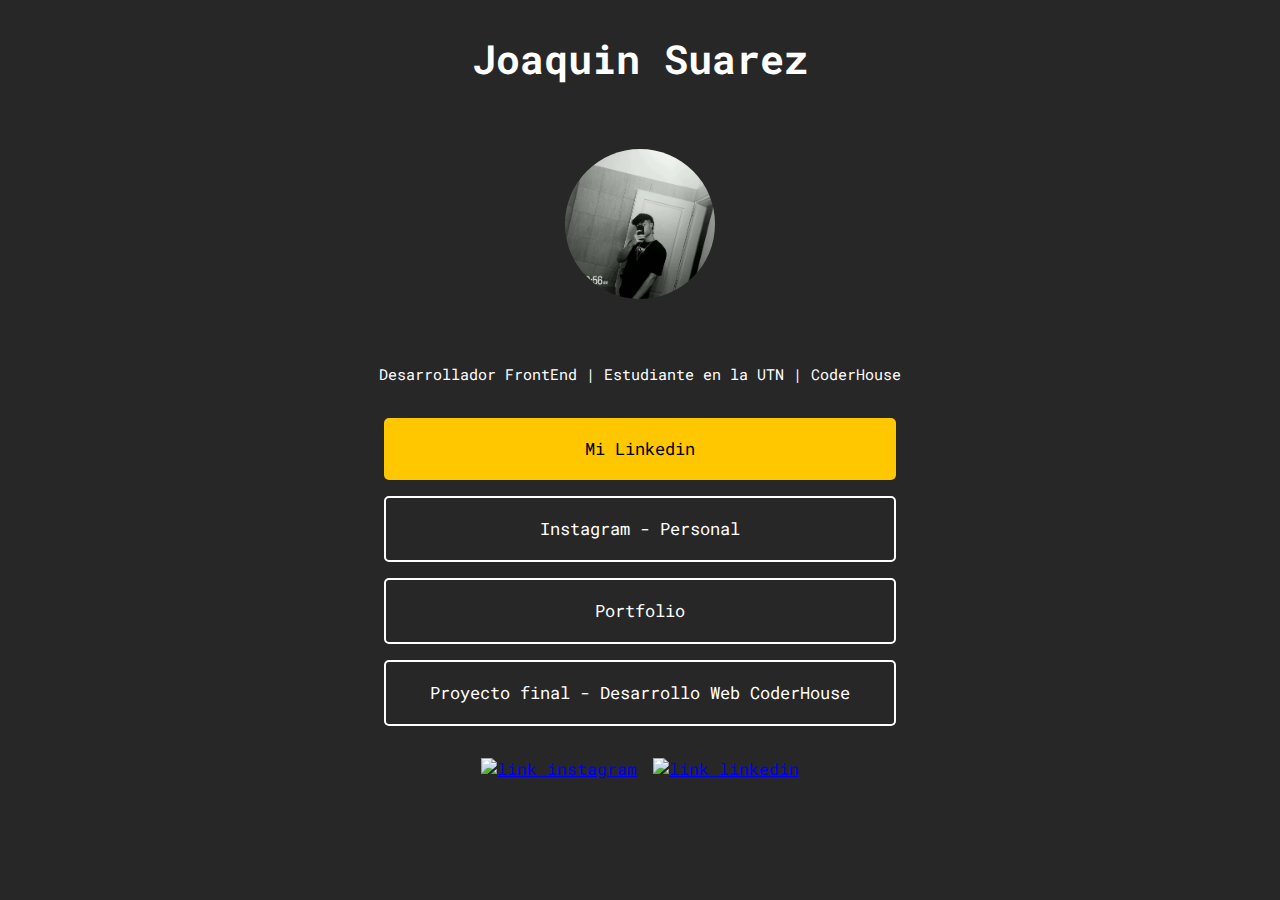
==== index.html @ fef41d0b "3" ====
<!DOCTYPE html>
<html lang="es">
  <head>
    <meta charset="UTF-8" />
    <meta http-equiv="X-UA-Compatible" content="IE=edge" />
    <meta name="viewport" content="width=device-width, initial-scale=1.0" />
    <title>LinkTree Joaquin Suarez</title>
    <link rel="stylesheet" href="./css/stylesheet  v2.css" />
    <meta name="author" content="Joaquin Suarez" />
    <meta name="copyright" content="Joaquin Suarez" />
    <meta name="language" content="spanish" />
    <meta name="description" content="index - LinkTree Joaquin Suarez" />
    <meta name="keywords" content="JoaquinSuarez LinkTree SocialMedia" />
    <link rel="shortcut icon" href="./img/perfil.jpeg" title="icon" />
  </head>

  <body>
    <div class="name">
      <h1>Joaquin Suarez</h1>
    </div>

    <div class="img"><img src="./img/perfil.jpeg" alt="foto perfil" /></div>

    <div class="text">
      <p>Desarrollador FrontEnd | Estudiante en la UTN | CoderHouse</p>
    </div>

    <div class="rectangless">
      <div class="rectangle linkedin">
        <a href="https://www.linkedin.com/in/joaquinsuarez/" target="_blank"
          ><h6>Mi Linkedin</h6></a
        >
      </div>

      <div class="rectangle">
        <a href="https://www.instagram.com/joaco.suarezz/" target="_blank"
          ><h6>Instagram - Personal</h6>
        </a>
      </div>

      <div class="rectangle">
        <a href="https://joaquinsuarez22.github.io/portfolio/" target="_blank"
          ><h6>Portfolio</h6>
        </a>
      </div>

      <div class="rectangle">
        <a href="https://sneakersclub.netlify.app/" target="_blank"
          ><h6>Proyecto final - Desarrollo Web CoderHouse</h6>
        </a>
      </div>
    </div>

    <div class="socialmedia">
      <a href="https://www.instagram.com/joaco.suarezz/" target="_blank"
        ><img src="./img/imgv2/Vector(1).png" alt="link instagram"
      /></a>

      <a href="https://www.linkedin.com/in/joaquinsuarez/" target="_blank"
        ><img src="./img/imgv2/Vector(3).png" alt="link linkedin"
      /></a>
    </div>
  </body>
</html>
---- css/stylesheet  v2.css ----
/*font family*/
@import url("https://fonts.googleapis.com/css2?family=Roboto+Mono:ital,wght@0,100;0,200;0,300;0,400;0,500;0,600;0,700;1,100;1,200;1,300;1,400;1,500;1,600;1,700&display=swap");

* {
  margin: 0;
  padding: 0;
  box-sizing: border-box;

  font-family: "Roboto Mono";
}

/*Variables*/

/*colors*/

:root {
  --color-text: #ffffff;

  --color-rectangle: #ffffff;

  --color-bg-rectangle: #272727;

  --color-linkedin: #000000;

  --color-bg-linkedin: #FFC700;
}
  
body{
  background-color: #272727;
}


/*----------------------------------------------------*/

.name {
  font-style: normal;
  font-weight: 500;
  text-align: center;
  color: var(--color-text);
  margin: 2rem;
  font-size: 20px;
}

.img {
  display: flex;
  justify-content: center;
}

.img img {
  margin: 2rem;
  height: 150px;
  border-radius: 50%;
}

.text {
  display: flex;
  text-align: center;
  justify-content: center;
  margin: 2rem;
}

.text p {
  font-weight: 400;
  line-height: 150%;
  font-style: normal;
  font-size: 15px;
  color: var(--color-text);
}

.rectangle {
  display: flex;
  justify-content: center;
  align-items: center;
  margin-bottom: 1rem;
  border-radius: 5px;
  margin-left: 10%;
  margin-right: 10%;
  padding-top: 1rem;
  padding-bottom: 1rem;
  font-size: 25px;
  font-style: normal;
  background-color: var(--color-bg-rectangle);
  transition: transform 0.5s ease;
  border: 2px solid #ffffff;
  text-align: center;
}

.rectangle:hover {
  transform: scale(1.05);
}

.rectangle a {
  text-decoration: none;
  color: var(--color-rectangle);
}

.linkedin a {
  color: var(--color-linkedin);
}

.rectangle h6 {
  font-weight: 400;
  line-height: 30px;
}

.linkedin {
  background-color: var(--color-bg-linkedin);
  border: none;
}

.socialmedia {
  display: flex;
  margin-top: 2rem;
  margin-bottom: 2rem;
  gap: 1rem;
  justify-content: center;
}

.socialmedia img {
  height: 40px;
  transition: transform 0.2s ease;
}

.socialmedia img:hover {
  transform: scale(1.1);
}

/*media queries*/
@media screen and (min-width: 800px) {
  .rectangle {
    margin-left: 30%;
    margin-right: 30%;
  }
}

@media screen and (min-width: 1300px) {
  .rectangle {
    margin-left: 40%;
    margin-right: 40%;
  }
}
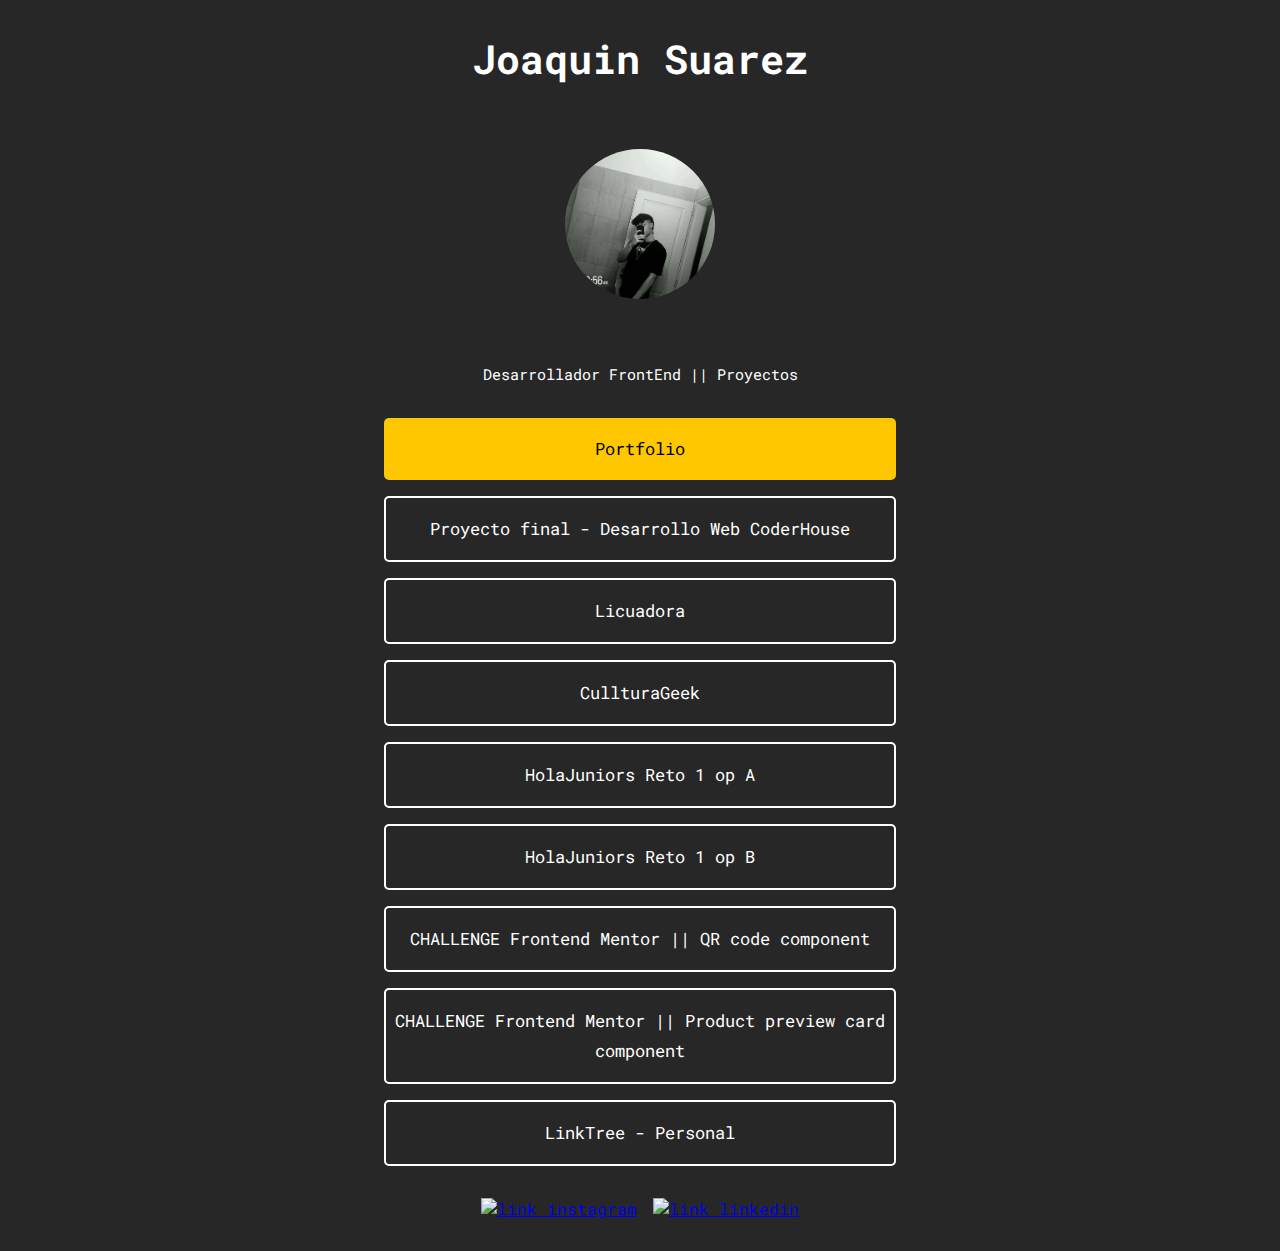
==== commit 7b09be68: "2" ====
--- a/index.html
+++ b/index.html
@@ -4,7 +4,7 @@
     <meta charset="UTF-8" />
     <meta http-equiv="X-UA-Compatible" content="IE=edge" />
     <meta name="viewport" content="width=device-width, initial-scale=1.0" />
-    <title>LinkTree Joaquin Suarez</title>
+    <title>LinkTree - Proyectos - Joaquin Suarez</title>
     <link rel="stylesheet" href="./css/stylesheet  v2.css" />
     <meta name="author" content="Joaquin Suarez" />
     <meta name="copyright" content="Joaquin Suarez" />
@@ -22,26 +22,14 @@
     <div class="img"><img src="./img/perfil.jpeg" alt="foto perfil" /></div>
 
     <div class="text">
-      <p>Desarrollador FrontEnd | Estudiante en la UTN | CoderHouse</p>
+      <p>Desarrollador FrontEnd || Proyectos</p>
     </div>
 
     <div class="rectangless">
       <div class="rectangle linkedin">
-        <a href="https://www.linkedin.com/in/joaquinsuarez/" target="_blank"
-          ><h6>Mi Linkedin</h6></a
+        <a href="https://joaquinsuarez22.github.io/portfolio/" target="_blank"
+          ><h6>Portfolio</h6></a
         >
-      </div>
-
-      <div class="rectangle">
-        <a href="https://www.instagram.com/joaco.suarezz/" target="_blank"
-          ><h6>Instagram - Personal</h6>
-        </a>
-      </div>
-
-      <div class="rectangle">
-        <a href="https://joaquinsuarez22.github.io/portfolio/" target="_blank"
-          ><h6>Portfolio</h6>
-        </a>
       </div>
 
       <div class="rectangle">
@@ -49,6 +37,65 @@
           ><h6>Proyecto final - Desarrollo Web CoderHouse</h6>
         </a>
       </div>
+
+      <div class="rectangle">
+        <a
+          href="https://joaquinsuarez22.github.io/PROYECTO-Licuadora/"
+          target="_blank"
+          ><h6>Licuadora</h6>
+        </a>
+      </div>
+
+
+      <div class="rectangle">
+        <a
+          href="https://joaquinsuarez22.github.io/CullturaGeek/"
+          target="_blank"
+          ><h6>CullturaGeek</h6>
+        </a>
+      </div>
+
+      <div class="rectangle">
+        <a
+          href="https://joaquinsuarez22.github.io/HolaJuniors-Reto-1opA/"
+          target="_blank"
+          ><h6>HolaJuniors Reto 1 op A</h6>
+        </a>
+      </div>
+
+      <div class="rectangle">
+        <a
+          href="https://github.com/joaquinSuarez22/HolaJuniors-reto1opb"
+          target="_blank"
+          ><h6>HolaJuniors Reto 1 op B</h6>
+        </a>
+      </div>
+
+      <div class="rectangle">
+        <a
+          href="https://joaquinsuarez22.github.io/QR-code-component/"
+          target="_blank"
+          ><h6>CHALLENGE Frontend Mentor || QR code component</h6>
+        </a>
+      </div>
+
+      <div class="rectangle">
+        <a
+          href="https://joaquinsuarez22.github.io/Product-preview-card-component/"
+          target="_blank"
+          ><h6>CHALLENGE Frontend Mentor || Product preview card component</h6>
+        </a>
+      </div>
+
+      <div class="rectangle">
+        <a
+          href="https://joaquinsuarez22.github.io/Linktree-personal/"
+          target="_blank"
+          ><h6>LinkTree - Personal</h6>
+        </a>
+      </div>
+
+
     </div>
 
     <div class="socialmedia">
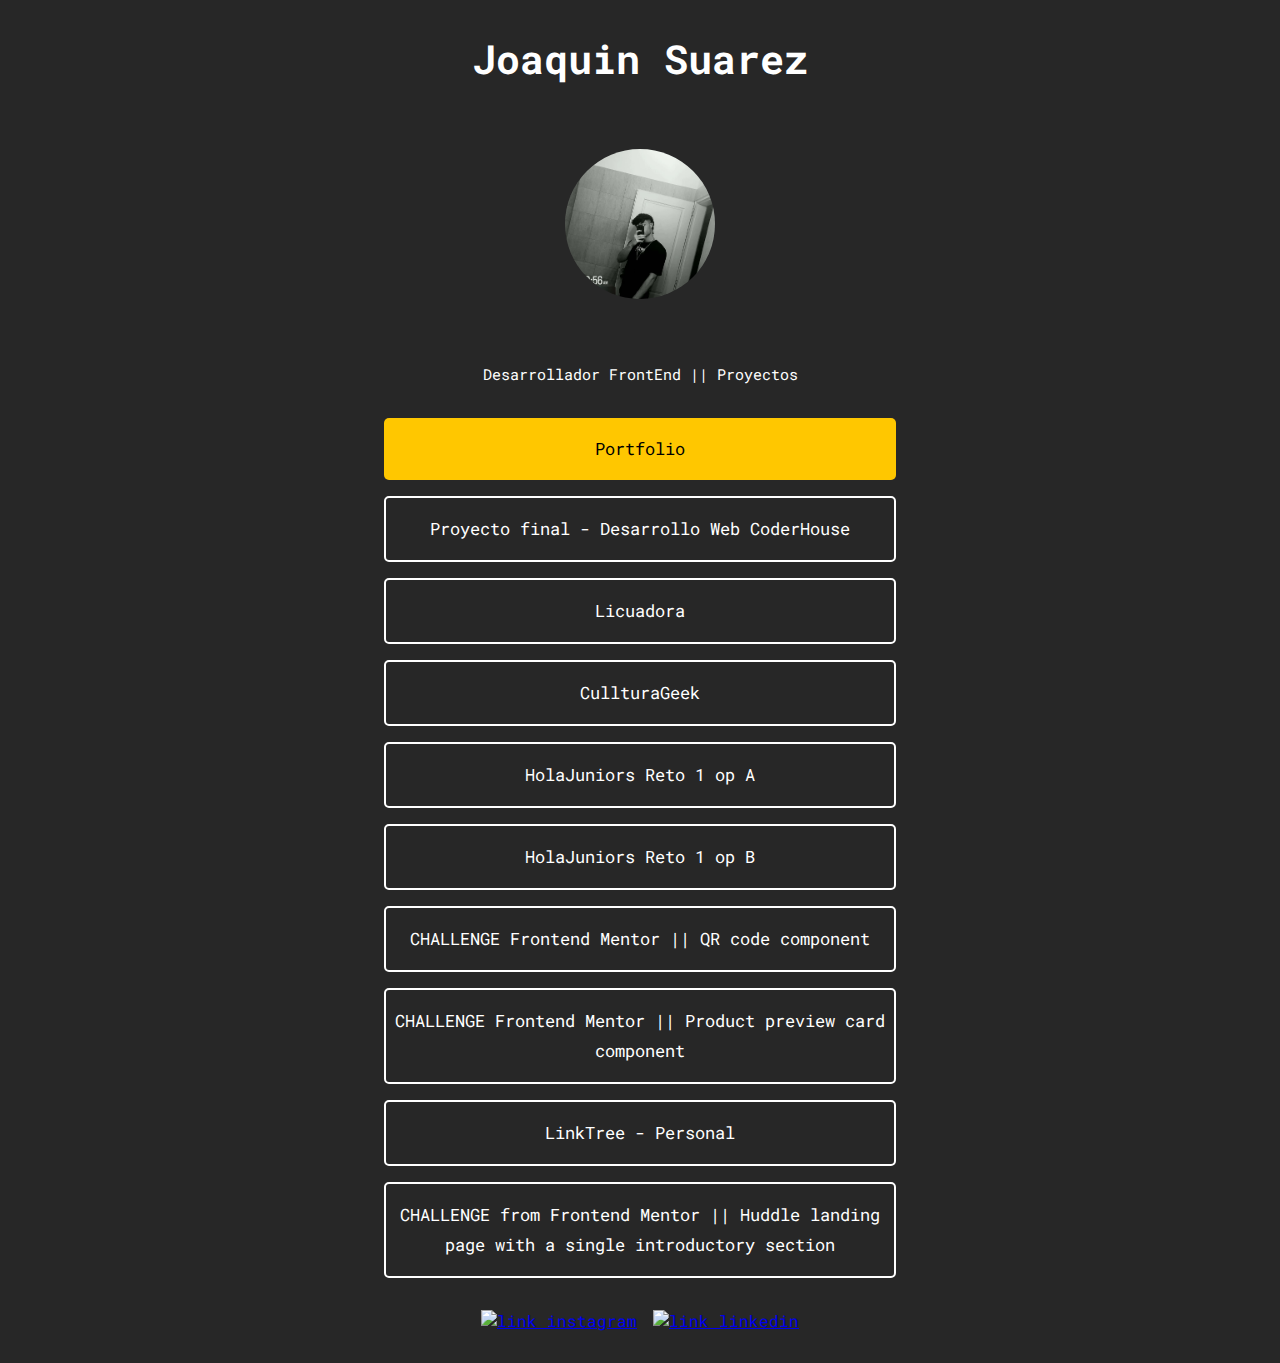
==== commit c3d4c451: "new projet" ====
--- a/index.html
+++ b/index.html
@@ -95,6 +95,14 @@
         </a>
       </div>
 
+      <div class="rectangle">
+        <a
+          href="https://joaquinsuarez22.github.io/Huddle-landing-page-with-a-single-introductory-section/"
+          target="_blank"
+          ><h6>
+            CHALLENGE from Frontend Mentor || Huddle landing page with a single introductory section</h6>
+        </a>
+      </div>
 
     </div>
 
